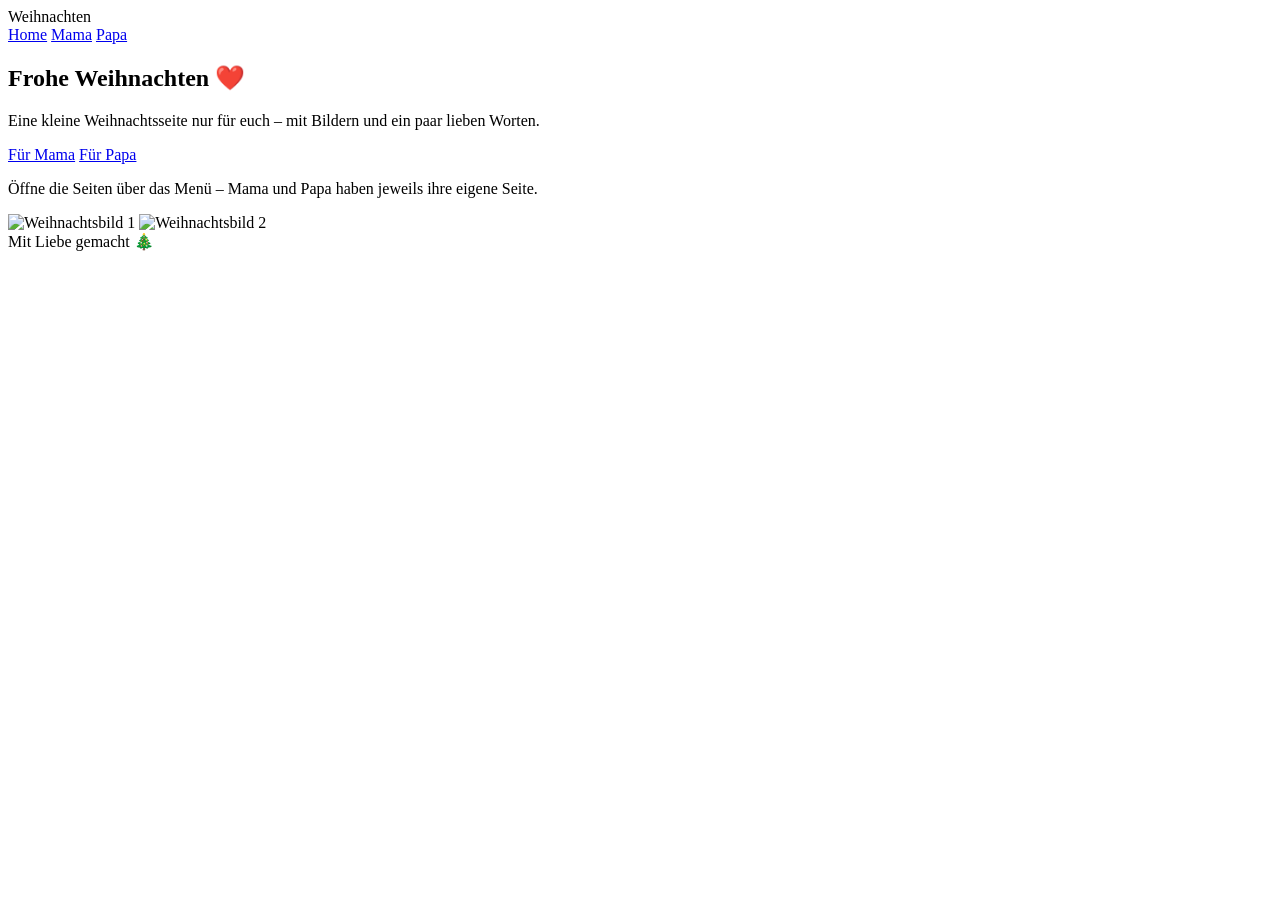
==== index.html @ 839c956a "1" ====
<!doctype html>
<html lang="de">
<head>
  <meta charset="utf-8" />
  <meta name="viewport" content="width=device-width, initial-scale=1" />
  <title>Frohe Weihnachten 🎄</title>
  <link rel="stylesheet" href="style.css" />
</head>
<body>
  <header class="nav">
    <div class="logo"><span class="dot"></span>Weihnachten</div>
    <nav>
      <a class="active" href="index.html">Home</a>
      <a href="mama.html">Mama</a>
      <a href="papa.html">Papa</a>
    </nav>
  </header>

  <main class="container">
    <section class="hero">
      <div>
        <h1>Frohe Weihnachten ❤️</h1>
        <p class="lead">Eine kleine Weihnachtsseite nur für euch – mit Bildern und ein paar lieben Worten.</p>

        <div class="buttons">
          <a class="btn" href="mama.html">Für Mama</a>
          <a class="btn btn-secondary" href="papa.html">Für Papa</a>
        </div>
      </div>

      <div class="card">
        <p class="small">
          Öffne die Seiten über das Menü – Mama und Papa haben jeweils ihre eigene Seite.
        </p>
      </div>
    </section>

    <section class="gallery two">
      <img src="images/home1.jpg" alt="Weihnachtsbild 1">
      <img src="images/home2.jpg" alt="Weihnachtsbild 2">
    </section>

    <div class="footer">Mit Liebe gemacht 🎄</div>
  </main>
</body>
</html>
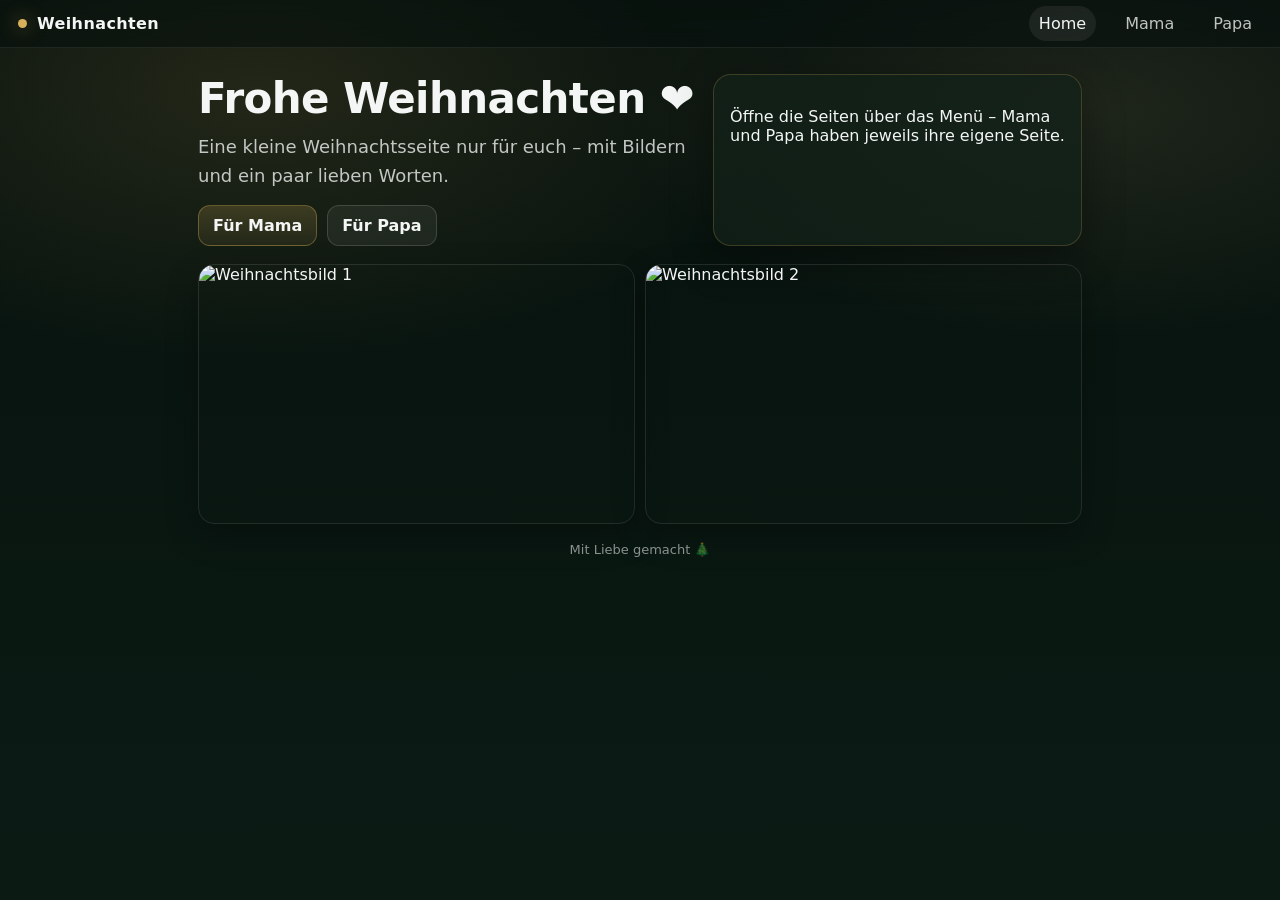
==== commit c2e14f37: "Refactor HTML structure and improve layout" ====
--- a/index.html
+++ b/index.html
@@ -7,41 +7,45 @@
   <link rel="stylesheet" href="style.css" />
 </head>
 <body>
-  <header class="nav">
-    <div class="logo"><span class="dot"></span>Weihnachten</div>
-    <nav>
-      <a class="active" href="index.html">Home</a>
-      <a href="mama.html">Mama</a>
-      <a href="papa.html">Papa</a>
-    </nav>
-  </header>
 
-  <main class="container">
-    <section class="hero">
-      <div>
-        <h1>Frohe Weihnachten ❤️</h1>
-        <p class="lead">Eine kleine Weihnachtsseite nur für euch – mit Bildern und ein paar lieben Worten.</p>
+<header class="nav">
+  <div class="logo"><span class="dot"></span>Weihnachten</div>
+  <nav>
+    <a class="active" href="index.html">Home</a>
+    <a href="mama.html">Mama</a>
+    <a href="papa.html">Papa</a>
+  </nav>
+</header>
 
-        <div class="buttons">
-          <a class="btn" href="mama.html">Für Mama</a>
-          <a class="btn btn-secondary" href="papa.html">Für Papa</a>
-        </div>
+<main class="container">
+
+  <section class="hero">
+    <div>
+      <h1>Frohe Weihnachten ❤️</h1>
+      <p class="lead">
+        Eine kleine Weihnachtsseite nur für euch – mit Bildern und ein paar lieben Worten.
+      </p>
+
+      <div class="buttons">
+        <a class="btn" href="mama.html">Für Mama</a>
+        <a class="btn btn-secondary" href="papa.html">Für Papa</a>
       </div>
+    </div>
 
-      <div class="card">
-        <p class="small">
-          Öffne die Seiten über das Menü – Mama und Papa haben jeweils ihre eigene Seite.
-        </p>
-      </div>
-    </section>
+    <div class="card">
+      <p class="small">
+        Öffne die Seiten über das Menü – Mama und Papa haben jeweils ihre eigene Seite.
+      </p>
+    </div>
+  </section>
 
-    <section class="gallery two">
-      <img src="images/home1.jpg" alt="Weihnachtsbild 1">
-      <img src="images/home2.jpg" alt="Weihnachtsbild 2">
-    </section>
+  <section class="gallery two">
+    <img class="focus-top" src="images/home1.jpg" alt="Weihnachtsbild 1">
+    <img src="images/home2.jpg" alt="Weihnachtsbild 2">
+  </section>
 
-    <div class="footer">Mit Liebe gemacht 🎄</div>
-  </main>
+  <div class="footer">Mit Liebe gemacht 🎄</div>
+
+</main>
 </body>
 </html>
-
--- a/style.css
+++ b/style.css
@@ -0,0 +1,117 @@
+:root{
+  --bg1:#07110d;
+  --bg2:#0b1b14;
+  --card: rgba(18, 34, 26, .72);
+  --text:#f4f6f5;
+  --muted: rgba(244,246,245,.78);
+  --gold:#d8b25a;
+  --gold2:#f0d28a;
+  --border: rgba(216,178,90,.22);
+  --shadow: 0 14px 40px rgba(0,0,0,.35);
+}
+
+*{box-sizing:border-box}
+body{
+  margin:0;
+  font-family: ui-sans-serif, system-ui, -apple-system, Segoe UI, Roboto, Arial, sans-serif;
+  color:var(--text);
+  background:
+    radial-gradient(900px 450px at 20% 10%, rgba(216,178,90,.13), transparent 60%),
+    radial-gradient(850px 420px at 85% 12%, rgba(240,210,138,.10), transparent 55%),
+    linear-gradient(180deg, var(--bg1), var(--bg2));
+  min-height:100vh;
+}
+
+.nav{
+  position:sticky; top:0; z-index:10;
+  display:flex; align-items:center; justify-content:space-between;
+  padding:14px 18px;
+  background:rgba(7,17,13,.62);
+  backdrop-filter: blur(10px);
+  border-bottom:1px solid rgba(255,255,255,.08);
+}
+
+.logo{
+  font-weight:700;
+  letter-spacing:.4px;
+  display:flex; gap:10px; align-items:center;
+}
+.logo .dot{
+  width:9px; height:9px; border-radius:50%;
+  background:var(--gold);
+  box-shadow: 0 0 18px rgba(216,178,90,.55);
+}
+
+nav a{
+  color:var(--muted);
+  text-decoration:none;
+  margin-left:14px;
+  padding:8px 10px;
+  border-radius:999px;
+}
+nav a.active, nav a:hover{
+  color:var(--text);
+  background:rgba(255,255,255,.07);
+}
+
+.container{max-width:920px; margin:0 auto; padding:26px 18px 56px}
+
+.hero{
+  display:grid;
+  grid-template-columns: 1.15fr .85fr;
+  gap:16px;
+  align-items:stretch;
+}
+@media (max-width:860px){ .hero{grid-template-columns:1fr} }
+
+h1{font-size:42px; margin:0 0 10px; letter-spacing:-.6px}
+.lead{font-size:18px; color:var(--muted); line-height:1.6; margin:0 0 14px}
+
+.card, .letter{
+  background:var(--card);
+  border:1px solid var(--border);
+  border-radius:18px;
+  padding:16px;
+  box-shadow: var(--shadow);
+}
+
+.buttons{display:flex; gap:10px; flex-wrap:wrap; margin-top:10px}
+.btn{
+  display:inline-flex; align-items:center; gap:10px;
+  text-decoration:none;
+  padding:10px 14px;
+  border-radius:12px;
+  font-weight:650;
+  border:1px solid rgba(216,178,90,.35);
+  background: linear-gradient(180deg, rgba(216,178,90,.20), rgba(216,178,90,.08));
+  color:var(--text);
+}
+.btn.btn-secondary{
+  border:1px solid rgba(255,255,255,.14);
+  background: rgba(255,255,255,.06);
+}
+
+.gallery{ margin-top:18px; display:grid; gap:10px; }
+.gallery.two{ grid-template-columns: repeat(2, 1fr); }
+.gallery.one{ grid-template-columns: 1fr; }
+
+.gallery img{
+  width:100%;
+  height:260px;
+  object-fit:cover;
+  border-radius:16px;
+  border:1px solid rgba(255,255,255,.10);
+  box-shadow: 0 12px 32px rgba(0,0,0,.28);
+}
+
+.letter{margin-top:16px}
+.letter h2{margin:0 0 8px; font-size:18px; color:var(--gold2)}
+.letter p{margin:0; color:var(--muted); line-height:1.75}
+
+.footer{
+  margin-top:18px;
+  text-align:center;
+  color:rgba(244,246,245,.55);
+  font-size:13px;
+}
+
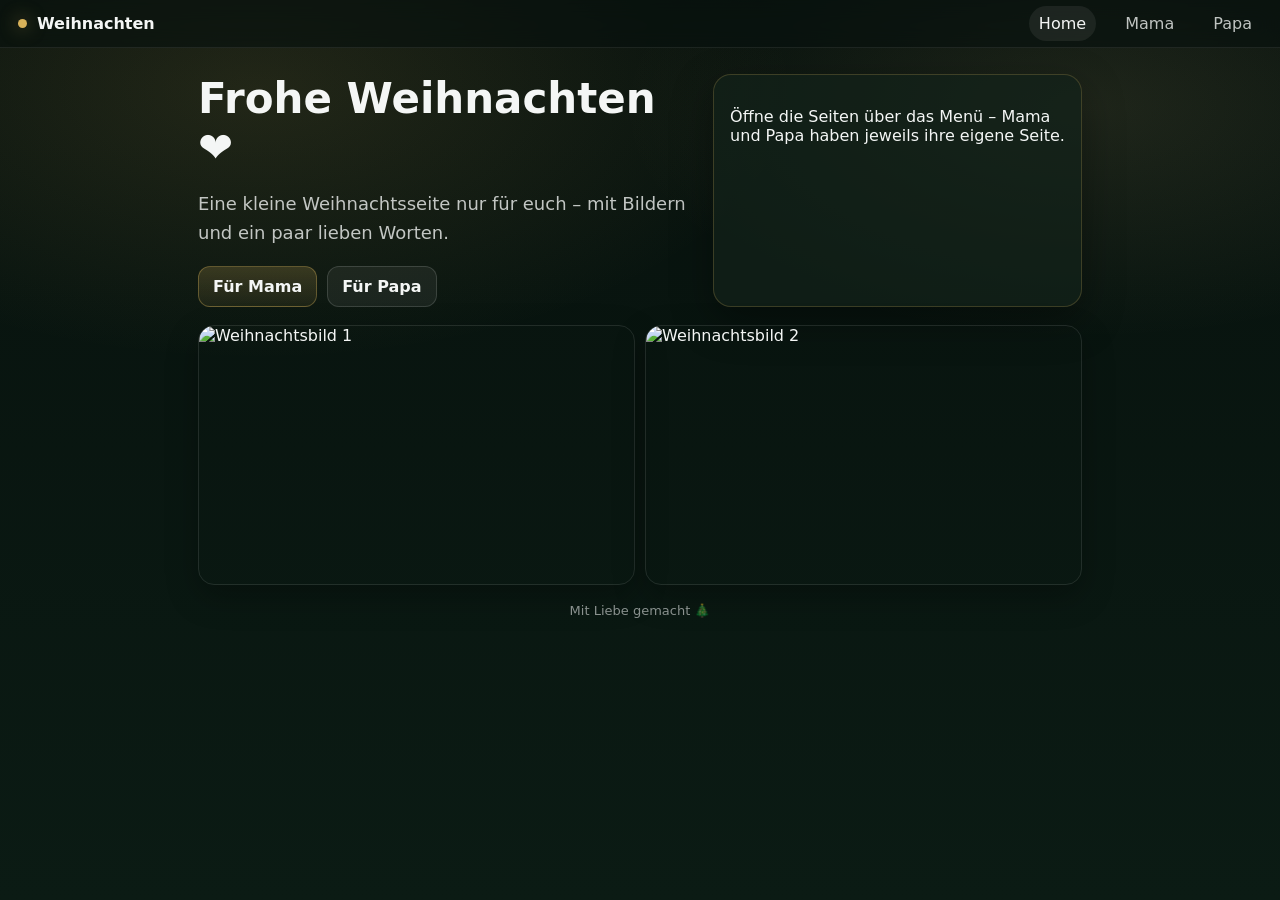
==== commit 5bc5ef61: "Update image tags and comments in index.html" ====
--- a/index.html
+++ b/index.html
@@ -40,12 +40,17 @@
   </section>
 
   <section class="gallery two">
-    <img class="focus-top" src="images/home1.jpg" alt="Weihnachtsbild 1">
-    <img src="images/home2.jpg" alt="Weihnachtsbild 2">
+    <!-- home1: passt so -->
+    <img class="focus-home1" src="images/home1.jpg" alt="Weihnachtsbild 1">
+
+    <!-- home2: exakt wie vorher, Mitte -->
+    <img class="focus-center" src="images/home2.jpg" alt="Weihnachtsbild 2">
   </section>
 
   <div class="footer">Mit Liebe gemacht 🎄</div>
 
 </main>
+
+<script src="snow.js"></script>
 </body>
 </html>
--- a/style.css
+++ b/style.css
@@ -13,7 +13,7 @@
 *{box-sizing:border-box}
 body{
   margin:0;
-  font-family: ui-sans-serif, system-ui, -apple-system, Segoe UI, Roboto, Arial, sans-serif;
+  font-family: system-ui, -apple-system, Segoe UI, Roboto, Arial, sans-serif;
   color:var(--text);
   background:
     radial-gradient(900px 450px at 20% 10%, rgba(216,178,90,.13), transparent 60%),
@@ -22,6 +22,7 @@
   min-height:100vh;
 }
 
+/* Navigation */
 .nav{
   position:sticky; top:0; z-index:10;
   display:flex; align-items:center; justify-content:space-between;
@@ -30,88 +31,90 @@
   backdrop-filter: blur(10px);
   border-bottom:1px solid rgba(255,255,255,.08);
 }
-
-.logo{
-  font-weight:700;
-  letter-spacing:.4px;
-  display:flex; gap:10px; align-items:center;
-}
+.logo{font-weight:700; display:flex; gap:10px; align-items:center}
 .logo .dot{
   width:9px; height:9px; border-radius:50%;
   background:var(--gold);
-  box-shadow: 0 0 18px rgba(216,178,90,.55);
+  box-shadow:0 0 18px rgba(216,178,90,.55);
 }
-
 nav a{
-  color:var(--muted);
-  text-decoration:none;
-  margin-left:14px;
-  padding:8px 10px;
-  border-radius:999px;
+  color:var(--muted); text-decoration:none; margin-left:14px;
+  padding:8px 10px; border-radius:999px;
 }
 nav a.active, nav a:hover{
-  color:var(--text);
-  background:rgba(255,255,255,.07);
+  color:var(--text); background:rgba(255,255,255,.07);
 }
 
 .container{max-width:920px; margin:0 auto; padding:26px 18px 56px}
 
+/* Hero */
 .hero{
-  display:grid;
-  grid-template-columns: 1.15fr .85fr;
-  gap:16px;
-  align-items:stretch;
+  display:grid; grid-template-columns:1.15fr .85fr; gap:16px;
 }
 @media (max-width:860px){ .hero{grid-template-columns:1fr} }
 
-h1{font-size:42px; margin:0 0 10px; letter-spacing:-.6px}
-.lead{font-size:18px; color:var(--muted); line-height:1.6; margin:0 0 14px}
+h1{font-size:42px; margin:0 0 10px}
+.lead{font-size:18px; color:var(--muted); line-height:1.6}
 
 .card, .letter{
   background:var(--card);
   border:1px solid var(--border);
   border-radius:18px;
   padding:16px;
-  box-shadow: var(--shadow);
+  box-shadow:var(--shadow);
 }
 
-.buttons{display:flex; gap:10px; flex-wrap:wrap; margin-top:10px}
+.buttons{display:flex; gap:10px; margin-top:10px}
 .btn{
-  display:inline-flex; align-items:center; gap:10px;
-  text-decoration:none;
-  padding:10px 14px;
-  border-radius:12px;
-  font-weight:650;
+  text-decoration:none; padding:10px 14px; border-radius:12px;
+  font-weight:650; color:var(--text);
   border:1px solid rgba(216,178,90,.35);
-  background: linear-gradient(180deg, rgba(216,178,90,.20), rgba(216,178,90,.08));
-  color:var(--text);
+  background:linear-gradient(180deg, rgba(216,178,90,.20), rgba(216,178,90,.08));
 }
 .btn.btn-secondary{
   border:1px solid rgba(255,255,255,.14);
-  background: rgba(255,255,255,.06);
+  background:rgba(255,255,255,.06);
 }
 
-.gallery{ margin-top:18px; display:grid; gap:10px; }
-.gallery.two{ grid-template-columns: repeat(2, 1fr); }
-.gallery.one{ grid-template-columns: 1fr; }
+/* Galerie – STANDARD: Fokus weiter oben */
+.gallery{ margin-top:18px; display:grid; gap:10px }
+.gallery.two{ grid-template-columns: repeat(2, 1fr) }
+.gallery.one{ grid-template-columns: 1fr }
 
 .gallery img{
   width:100%;
   height:260px;
   object-fit:cover;
+
+  /* WICHTIG: weiter nach oben, damit Köpfe nicht abgeschnitten werden */
+  object-position: center 10%;
+
   border-radius:16px;
   border:1px solid rgba(255,255,255,.10);
-  box-shadow: 0 12px 32px rgba(0,0,0,.28);
+  box-shadow:0 12px 32px rgba(0,0,0,.28);
 }
 
-.letter{margin-top:16px}
+/* Ausnahme: Bild bleibt mittig (home2) */
+.focus-center{ object-position: center center; }
+
 .letter h2{margin:0 0 8px; font-size:18px; color:var(--gold2)}
 .letter p{margin:0; color:var(--muted); line-height:1.75}
 
 .footer{
-  margin-top:18px;
-  text-align:center;
-  color:rgba(244,246,245,.55);
-  font-size:13px;
+  margin-top:18px; text-align:center;
+  color:rgba(244,246,245,.55); font-size:13px;
 }
 
+/* ❄️ Schnee */
+.snow{
+  position:fixed; inset:0; pointer-events:none; overflow:hidden; z-index:999;
+}
+.snow span{
+  position:absolute; top:-10px;
+  background:rgba(255,255,255,.9);
+  border-radius:50%;
+  animation-name:snow-fall;
+  animation-timing-function:linear;
+  animation-iteration-count:infinite;
+}
+@keyframes snow-fall{ to{ transform: translateY(110vh) } }
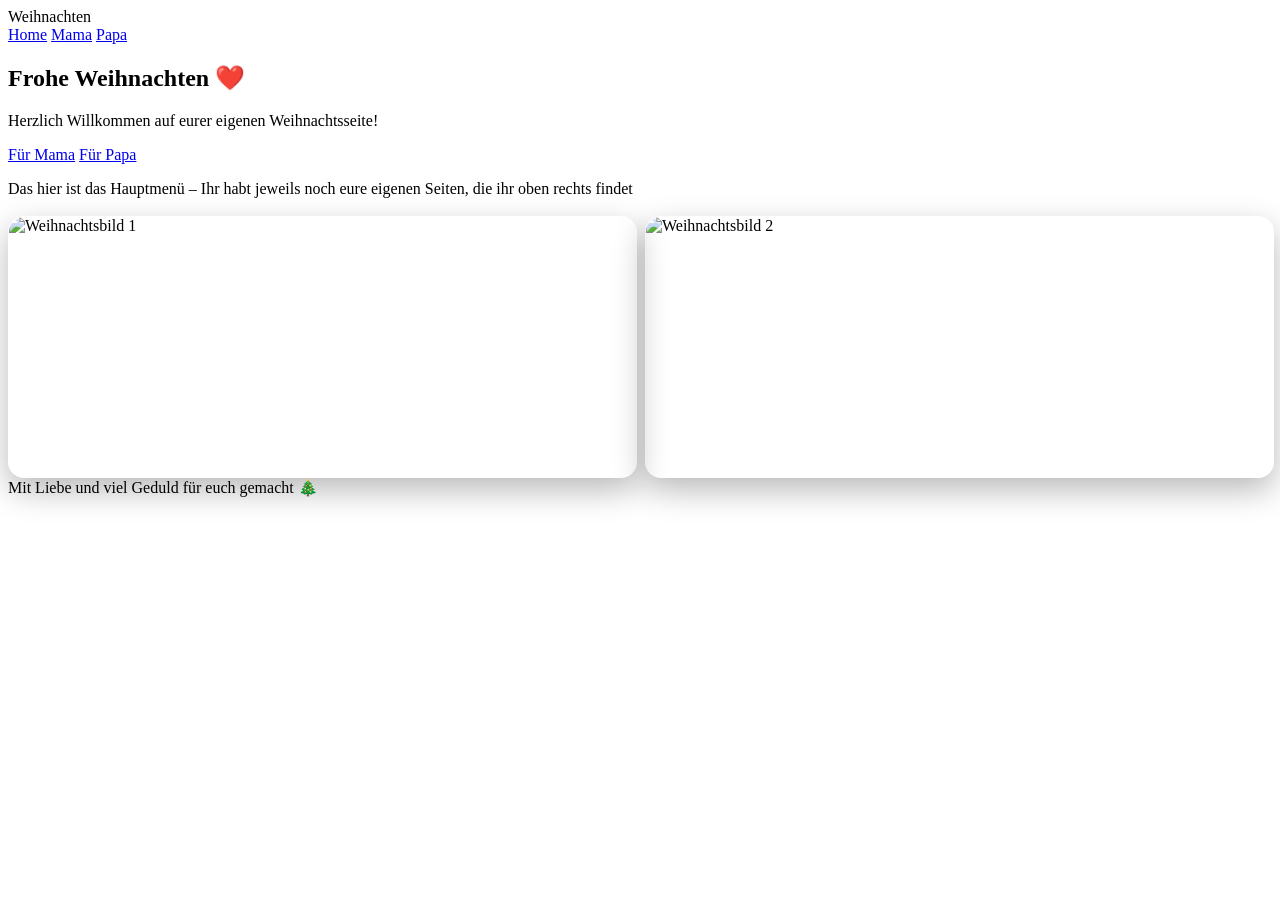
==== commit 4d032a00: "Update text content on the Christmas page" ====
--- a/index.html
+++ b/index.html
@@ -23,7 +23,7 @@
     <div>
       <h1>Frohe Weihnachten ❤️</h1>
       <p class="lead">
-        Eine kleine Weihnachtsseite nur für euch – mit Bildern und ein paar lieben Worten.
+        Herzlich Willkommen auf eurer eigenen Weihnachtsseite! 
       </p>
 
       <div class="buttons">
@@ -34,7 +34,7 @@
 
     <div class="card">
       <p class="small">
-        Öffne die Seiten über das Menü – Mama und Papa haben jeweils ihre eigene Seite.
+        Das hier ist das Hauptmenü – Ihr habt jeweils noch eure eigenen Seiten, die ihr oben rechts findet
       </p>
     </div>
   </section>
@@ -47,7 +47,7 @@
     <img class="focus-center" src="images/home2.jpg" alt="Weihnachtsbild 2">
   </section>
 
-  <div class="footer">Mit Liebe gemacht 🎄</div>
+  <div class="footer">Mit Liebe und viel Geduld für euch gemacht 🎄</div>
 
 </main>
 
--- a/style.css
+++ b/style.css
@@ -1,120 +1,34 @@
-:root{
-  --bg1:#07110d;
-  --bg2:#0b1b14;
-  --card: rgba(18, 34, 26, .72);
-  --text:#f4f6f5;
-  --muted: rgba(244,246,245,.78);
-  --gold:#d8b25a;
-  --gold2:#f0d28a;
-  --border: rgba(216,178,90,.22);
-  --shadow: 0 14px 40px rgba(0,0,0,.35);
+/* Galerie – Basis */
+.gallery{
+  margin-top:18px;
+  display:grid;
+  gap:10px;
 }
-
-*{box-sizing:border-box}
-body{
-  margin:0;
-  font-family: system-ui, -apple-system, Segoe UI, Roboto, Arial, sans-serif;
-  color:var(--text);
-  background:
-    radial-gradient(900px 450px at 20% 10%, rgba(216,178,90,.13), transparent 60%),
-    radial-gradient(850px 420px at 85% 12%, rgba(240,210,138,.10), transparent 55%),
-    linear-gradient(180deg, var(--bg1), var(--bg2));
-  min-height:100vh;
-}
-
-/* Navigation */
-.nav{
-  position:sticky; top:0; z-index:10;
-  display:flex; align-items:center; justify-content:space-between;
-  padding:14px 18px;
-  background:rgba(7,17,13,.62);
-  backdrop-filter: blur(10px);
-  border-bottom:1px solid rgba(255,255,255,.08);
-}
-.logo{font-weight:700; display:flex; gap:10px; align-items:center}
-.logo .dot{
-  width:9px; height:9px; border-radius:50%;
-  background:var(--gold);
-  box-shadow:0 0 18px rgba(216,178,90,.55);
-}
-nav a{
-  color:var(--muted); text-decoration:none; margin-left:14px;
-  padding:8px 10px; border-radius:999px;
-}
-nav a.active, nav a:hover{
-  color:var(--text); background:rgba(255,255,255,.07);
-}
-
-.container{max-width:920px; margin:0 auto; padding:26px 18px 56px}
-
-/* Hero */
-.hero{
-  display:grid; grid-template-columns:1.15fr .85fr; gap:16px;
-}
-@media (max-width:860px){ .hero{grid-template-columns:1fr} }
-
-h1{font-size:42px; margin:0 0 10px}
-.lead{font-size:18px; color:var(--muted); line-height:1.6}
-
-.card, .letter{
-  background:var(--card);
-  border:1px solid var(--border);
-  border-radius:18px;
-  padding:16px;
-  box-shadow:var(--shadow);
-}
-
-.buttons{display:flex; gap:10px; margin-top:10px}
-.btn{
-  text-decoration:none; padding:10px 14px; border-radius:12px;
-  font-weight:650; color:var(--text);
-  border:1px solid rgba(216,178,90,.35);
-  background:linear-gradient(180deg, rgba(216,178,90,.20), rgba(216,178,90,.08));
-}
-.btn.btn-secondary{
-  border:1px solid rgba(255,255,255,.14);
-  background:rgba(255,255,255,.06);
-}
-
-/* Galerie – STANDARD: Fokus weiter oben */
-.gallery{ margin-top:18px; display:grid; gap:10px }
-.gallery.two{ grid-template-columns: repeat(2, 1fr) }
-.gallery.one{ grid-template-columns: 1fr }
+.gallery.two{ grid-template-columns: repeat(2, 1fr); }
+.gallery.one{ grid-template-columns: 1fr; }
 
 .gallery img{
   width:100%;
   height:260px;
   object-fit:cover;
-
-  /* WICHTIG: weiter nach oben, damit Köpfe nicht abgeschnitten werden */
-  object-position: center 10%;
-
   border-radius:16px;
   border:1px solid rgba(255,255,255,.10);
   box-shadow:0 12px 32px rgba(0,0,0,.28);
 }
 
-/* Ausnahme: Bild bleibt mittig (home2) */
-.focus-center{ object-position: center center; }
+/* 🔧 Individuelle Fokus-Punkte */
 
-.letter h2{margin:0 0 8px; font-size:18px; color:var(--gold2)}
-.letter p{margin:0; color:var(--muted); line-height:1.75}
-
-.footer{
-  margin-top:18px; text-align:center;
-  color:rgba(244,246,245,.55); font-size:13px;
+/* home1 – leicht nach oben (passt jetzt gut) */
+.focus-home1{
+  object-position: center 10%;
 }
 
-/* ❄️ Schnee */
-.snow{
-  position:fixed; inset:0; pointer-events:none; overflow:hidden; z-index:999;
+/* home2 – exakt wie vorher (Mitte) */
+.focus-center{
+  object-position: center center;
 }
-.snow span{
-  position:absolute; top:-10px;
-  background:rgba(255,255,255,.9);
-  border-radius:50%;
-  animation-name:snow-fall;
-  animation-timing-function:linear;
-  animation-iteration-count:infinite;
+
+/* mama1 & papa1 – weiter nach unten */
+.focus-lower{
+  object-position: center 35%;
 }
-@keyframes snow-fall{ to{ transform: translateY(110vh) } }
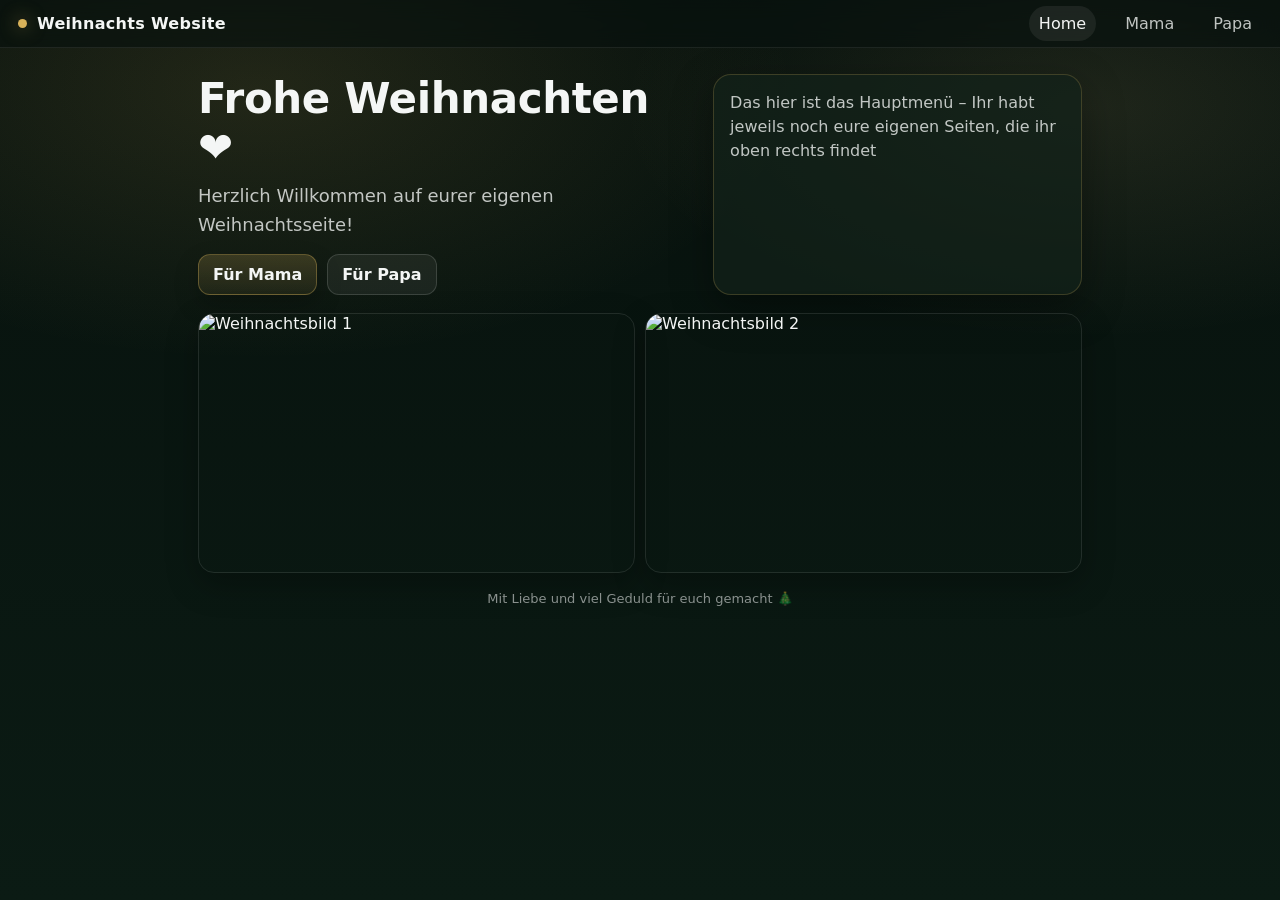
==== commit 5a13b637: "Update logo text to 'Weihnachts Website'" ====
--- a/index.html
+++ b/index.html
@@ -9,7 +9,7 @@
 <body>
 
 <header class="nav">
-  <div class="logo"><span class="dot"></span>Weihnachten</div>
+  <div class="logo"><span class="dot"></span>Weihnachts Website</div>
   <nav>
     <a class="active" href="index.html">Home</a>
     <a href="mama.html">Mama</a>
--- a/style.css
+++ b/style.css
@@ -1,11 +1,164 @@
-/* Galerie – Basis */
+:root{
+  --bg1:#07110d;
+  --bg2:#0b1b14;
+  --card: rgba(18, 34, 26, .72);
+  --text:#f4f6f5;
+  --muted: rgba(244,246,245,.78);
+  --gold:#d8b25a;
+  --gold2:#f0d28a;
+  --border: rgba(216,178,90,.22);
+  --shadow: 0 14px 40px rgba(0,0,0,.35);
+}
+
+*{ box-sizing:border-box; }
+
+body{
+  margin:0;
+  font-family: system-ui, -apple-system, Segoe UI, Roboto, Arial, sans-serif;
+  color:var(--text);
+  background:
+    radial-gradient(900px 450px at 20% 10%, rgba(216,178,90,.13), transparent 60%),
+    radial-gradient(850px 420px at 85% 12%, rgba(240,210,138,.10), transparent 55%),
+    linear-gradient(180deg, var(--bg1), var(--bg2));
+  min-height:100vh;
+}
+
+/* ===== NAV ===== */
+.nav{
+  position: sticky;
+  top: 0;
+  z-index: 10;
+  display:flex;
+  align-items:center;
+  justify-content:space-between;
+  padding:14px 18px;
+  background:rgba(7,17,13,.62);
+  backdrop-filter: blur(10px);
+  border-bottom:1px solid rgba(255,255,255,.08);
+}
+
+.logo{
+  font-weight:700;
+  display:flex;
+  gap:10px;
+  align-items:center;
+  letter-spacing:.3px;
+}
+
+.logo .dot{
+  width:9px;
+  height:9px;
+  border-radius:50%;
+  background:var(--gold);
+  box-shadow:0 0 18px rgba(216,178,90,.55);
+}
+
+nav a{
+  color:var(--muted);
+  text-decoration:none;
+  margin-left:14px;
+  padding:8px 10px;
+  border-radius:999px;
+  transition: background .15s ease, color .15s ease;
+}
+
+nav a.active, nav a:hover{
+  color:var(--text);
+  background:rgba(255,255,255,.07);
+}
+
+/* ===== LAYOUT ===== */
+.container{
+  max-width: 920px;
+  margin: 0 auto;
+  padding: 26px 18px 56px;
+}
+
+h1{
+  font-size:42px;
+  margin:0 0 10px;
+  letter-spacing:-.4px;
+}
+
+.lead{
+  font-size:18px;
+  color:var(--muted);
+  line-height:1.6;
+  margin:0 0 14px;
+}
+
+.small{
+  color:var(--muted);
+  margin:0;
+  line-height:1.5;
+}
+
+/* ===== HERO ===== */
+.hero{
+  display:grid;
+  grid-template-columns: 1.15fr .85fr;
+  gap:16px;
+  align-items:stretch;
+}
+
+@media (max-width: 860px){
+  .hero{ grid-template-columns: 1fr; }
+  h1{ font-size:34px; }
+}
+
+/* ===== CARDS ===== */
+.card, .letter{
+  background: var(--card);
+  border: 1px solid var(--border);
+  border-radius: 18px;
+  padding: 16px;
+  box-shadow: var(--shadow);
+}
+
+/* ===== BUTTONS ===== */
+.buttons{
+  display:flex;
+  gap:10px;
+  flex-wrap:wrap;
+  margin-top:10px;
+}
+
+.btn{
+  display:inline-flex;
+  align-items:center;
+  gap:10px;
+  text-decoration:none;
+  padding:10px 14px;
+  border-radius:12px;
+  font-weight:650;
+  color:var(--text);
+  border:1px solid rgba(216,178,90,.35);
+  background: linear-gradient(180deg, rgba(216,178,90,.20), rgba(216,178,90,.08));
+  box-shadow: 0 10px 24px rgba(0,0,0,.22);
+  transition: transform .12s ease;
+}
+
+.btn:hover{ transform: translateY(-1px); }
+
+.btn.btn-secondary{
+  border:1px solid rgba(255,255,255,.14);
+  background: rgba(255,255,255,.06);
+  box-shadow:none;
+}
+
+/* ===== GALLERY ===== */
 .gallery{
   margin-top:18px;
   display:grid;
   gap:10px;
 }
+
 .gallery.two{ grid-template-columns: repeat(2, 1fr); }
 .gallery.one{ grid-template-columns: 1fr; }
+
+@media (max-width: 860px){
+  .gallery.two{ grid-template-columns: 1fr; }
+}
 
 .gallery img{
   width:100%;
@@ -16,19 +169,51 @@
   box-shadow:0 12px 32px rgba(0,0,0,.28);
 }
 
-/* 🔧 Individuelle Fokus-Punkte */
-
-/* home1 – leicht nach oben (passt jetzt gut) */
-.focus-home1{
-  object-position: center 10%;
-}
-
-/* home2 – exakt wie vorher (Mitte) */
-.focus-center{
-  object-position: center center;
-}
-
-/* mama1 & papa1 – weiter nach unten */
-.focus-lower{
-  object-position: center 35%;
-}
+/* 🎯 Bild-Fokus (so wie du’s jetzt “gut” hast) */
+.focus-center{ object-position: center 40%; }   /* home1 unverändert */
+.focus-home2{ object-position: center 20%; }       /* home2 (anpassbar) */
+.focus-lower{ object-position: center 35%; }       /* mama1 & papa1 weiter runter */
+
+/* ===== LETTER ===== */
+.letter h2{
+  margin:0 0 8px;
+  font-size:18px;
+  color:var(--gold2);
+}
+
+.letter p{
+  margin:0;
+  color:var(--muted);
+  line-height:1.75;
+}
+
+/* ===== FOOTER ===== */
+.footer{
+  margin-top:18px;
+  text-align:center;
+  color:rgba(244,246,245,.55);
+  font-size:13px;
+}
+
+/* ===== SNOW ===== */
+.snow{
+  position: fixed;
+  inset: 0;
+  pointer-events: none;
+  overflow: hidden;
+  z-index: 999;
+}
+
+.snow span{
+  position: absolute;
+  top: -10px;
+  background: rgba(255,255,255,0.9);
+  border-radius: 50%;
+  animation-name: snow-fall;
+  animation-timing-function: linear;
+  animation-iteration-count: infinite;
+}
+
+@keyframes snow-fall{
+  to{ transform: translateY(110vh); }
+}
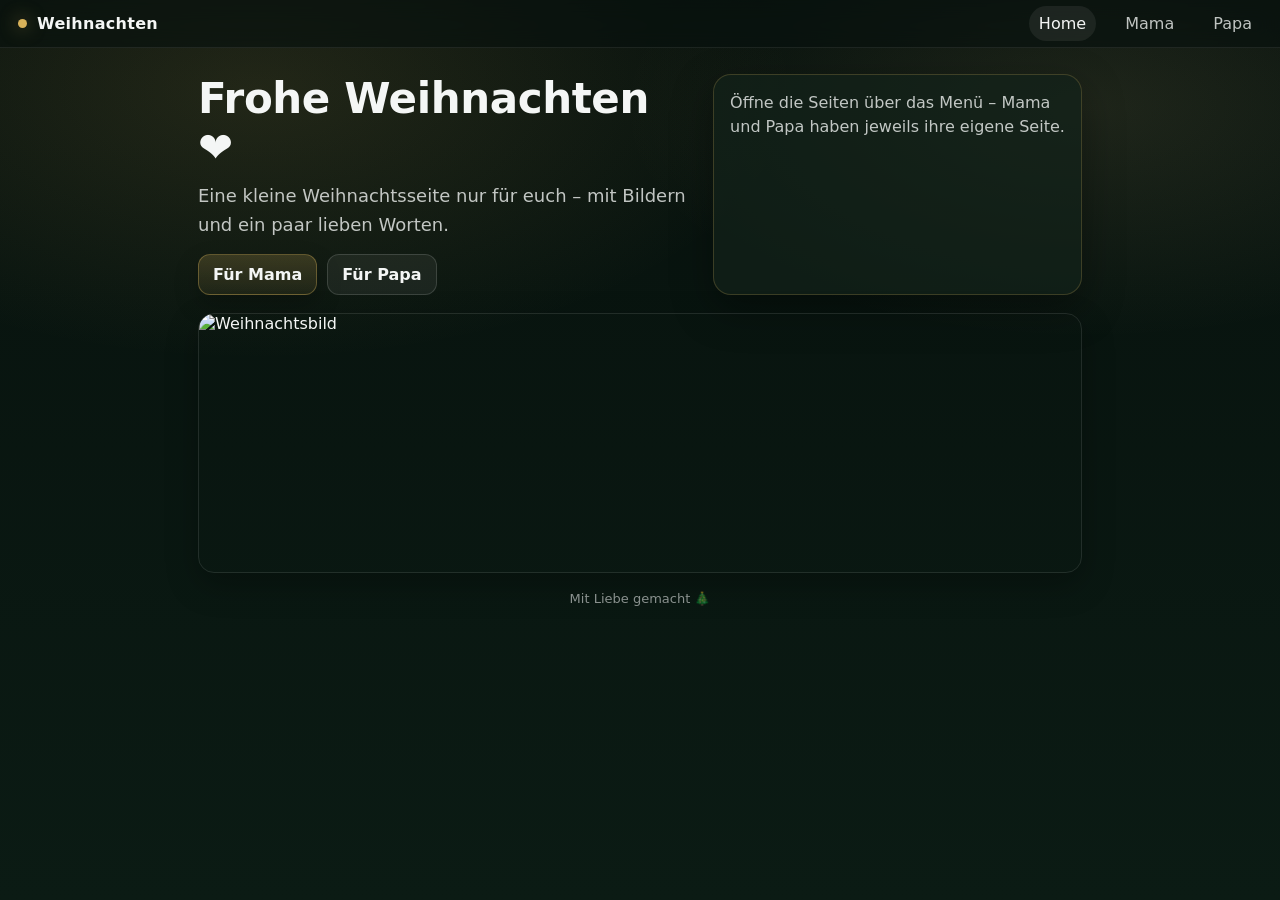
==== commit b20352ec: "Update header and content for Weihnachten theme" ====
--- a/index.html
+++ b/index.html
@@ -9,7 +9,7 @@
 <body>
 
 <header class="nav">
-  <div class="logo"><span class="dot"></span>Weihnachts Website</div>
+  <div class="logo"><span class="dot"></span>Weihnachten</div>
   <nav>
     <a class="active" href="index.html">Home</a>
     <a href="mama.html">Mama</a>
@@ -23,7 +23,7 @@
     <div>
       <h1>Frohe Weihnachten ❤️</h1>
       <p class="lead">
-        Herzlich Willkommen auf eurer eigenen Weihnachtsseite! 
+        Eine kleine Weihnachtsseite nur für euch – mit Bildern und ein paar lieben Worten.
       </p>
 
       <div class="buttons">
@@ -34,20 +34,17 @@
 
     <div class="card">
       <p class="small">
-        Das hier ist das Hauptmenü – Ihr habt jeweils noch eure eigenen Seiten, die ihr oben rechts findet
+        Öffne die Seiten über das Menü – Mama und Papa haben jeweils ihre eigene Seite.
       </p>
     </div>
   </section>
 
-  <section class="gallery two">
-    <!-- home1: passt so -->
-    <img class="focus-home1" src="images/home1.jpg" alt="Weihnachtsbild 1">
-
-    <!-- home2: exakt wie vorher, Mitte -->
-    <img class="focus-center" src="images/home2.jpg" alt="Weihnachtsbild 2">
+  <!-- 📸 NUR EIN BILD AUF DER HOMEPAGE -->
+  <section class="gallery one">
+    <img class="focus-center" src="images/home2.jpg" alt="Weihnachtsbild">
   </section>
 
-  <div class="footer">Mit Liebe und viel Geduld für euch gemacht 🎄</div>
+  <div class="footer">Mit Liebe gemacht 🎄</div>
 
 </main>
 
--- a/style.css
+++ b/style.css
@@ -170,7 +170,7 @@
 }
 
 /* 🎯 Bild-Fokus (so wie du’s jetzt “gut” hast) */
-.focus-center{ object-position: center 40%; }   /* home1 unverändert */
+.focus-center{ object-position: center 60%; }   /* home1 unverändert */
 .focus-home2{ object-position: center 20%; }       /* home2 (anpassbar) */
 .focus-lower{ object-position: center 35%; }       /* mama1 & papa1 weiter runter */
 
